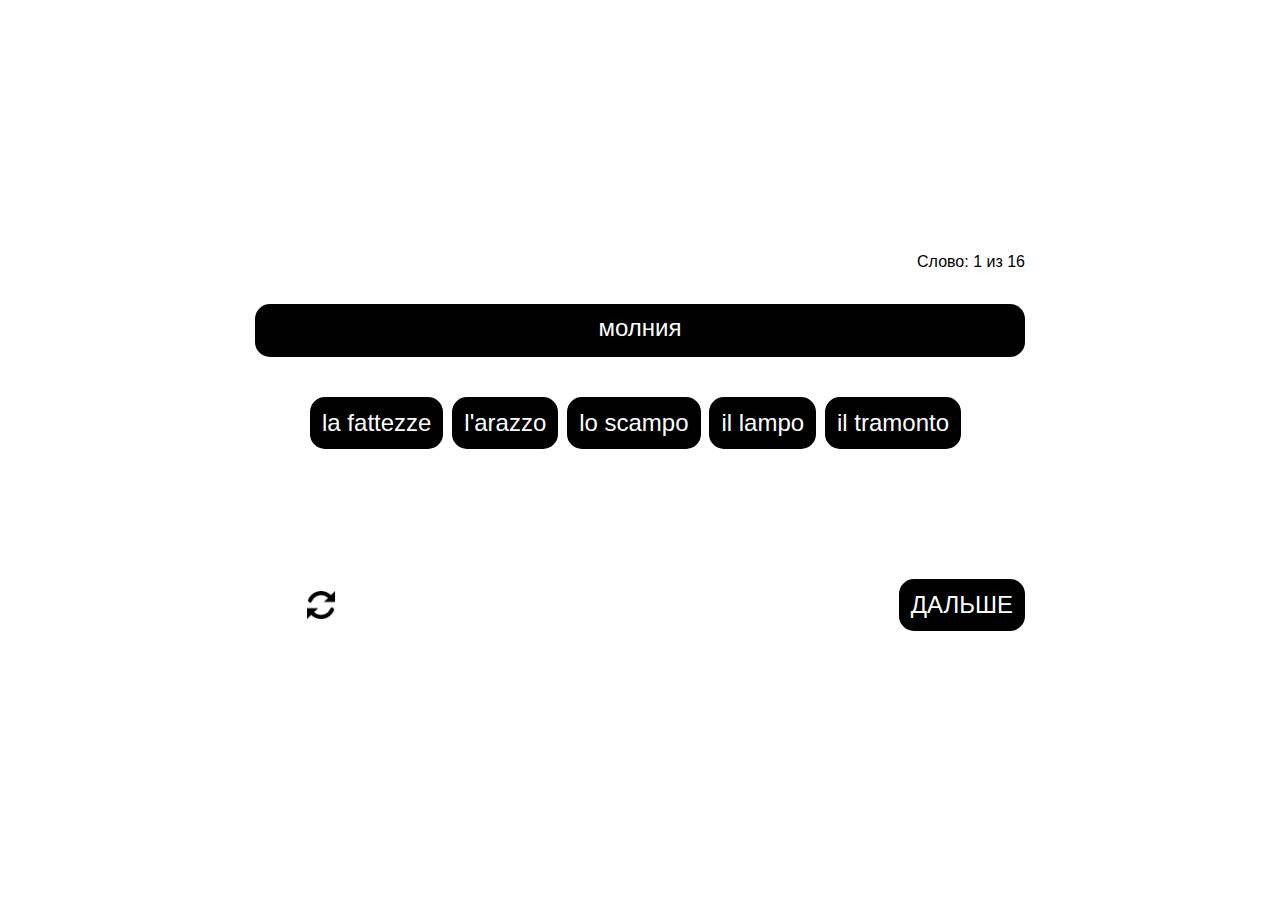
==== index.html @ 8bb2e7aa "first" ====
<!DOCTYPE html>
<html lang="ru">
<head>
	<meta charset="UTF-8">
	<meta name="viewport" content="width=device-width, initial-scale=1.0">
	<meta http-equiv="X-UA-Compatible" content="ie=edge">
	<link rel="apple-touch-icon" sizes="180x180" href="apple-touch-icon.png">
	<link rel="icon" type="image/png" sizes="32x32" href="favicon-32x32.png">
	<link rel="icon" type="image/png" sizes="16x16" href="favicon-16x16.png">

	<link rel="icon" type="image/png" sizes="192x192" href="/android-chrome-192x192.png">
	<link rel="icon" type="image/png" sizes="512x512" href="/android-chrome-512x512.png">

	<meta name="theme-color" content="#ffffff">
	
	<!-- <link rel="manifest" href="/site.webmanifest"> -->
	<title>Немецкие слова - тренажёр</title>
</head>

<link href="style.css" rel="stylesheet">
	<body>

		<div class="container">
			<div class="expression-number"></div>
			<div class="question">
			</div>
			<div class="preposition"></div>
			
			<div class="answers">
			</div>
			<div class="checking checking-incorrect hidden">Неверно. Выберите заново</div>
			<div class="checking checking-correct hidden">Верно. Можно продолжать</div>
			<div class="buttons-wrapper">
				<div class="reload-btn" onclick="location.reload()">Начать заново</div>
				<button class="nextButton">Дальше</button>
			</div>
			
		</div>
			
<script src="https://code.jquery.com/jquery-1.8.3.js"></script>
<script src="main.js"></script>


	</body>
	

</html>
---- style.css ----
* {
  box-sizing: border-box;
}

body {
  margin: 0;
  font-size: 16px;
  line-height: 24px;
  color: black;
  font-family: Arial, sans-serif;
  background-color: #ffffff;
  height: 100vh;
  display: flex;
}
button {
  border: none;
  outline: none;
}

.container {
  margin: auto;
  max-width: 800px;
  width: 100%;
  min-height: 400px;
 
  padding-left: 15px;
  padding-right: 15px;

  position: relative;
}

h2 {
  font-size: 45px;
  line-height: 45px;
  color: #000;
  font-weight: 500;
  font-family: PTSans, Arial, sans-serif;
}
h3 {
  font-size: 18px;
  line-height: 30px;
  color: #000;
  font-weight: 500;
  font-family: PTSans, Arial, sans-serif;
}

.question, 
button, 
.nextButton,
.number,
.reload-btn {
  border: 2px solid black;
  color: white;
  background-color: black;
  border-radius: 15px;
  padding: 10px;
}

.nextButton:hover {
  transition: all .25s ease-in;
  color: #000;
  background-color: #fff;
}

.nextButton {
  text-transform: uppercase;
}

.question {
  display: block;
  /* max-width: 800px; */
  width: 100%;
  font-size: 24px;
  text-align: center;
  /* vertical-align: middle; */
  margin: 0 auto;
  margin-top: 30px;
  padding: 10px;
  padding-bottom: 15px;
}

.answers {
  display: block;
  margin-top: 40px;
  text-align: center;
}

button {
  font-size: 24px;
  text-align: center;
  padding: 10px;
}

.buttons-wrapper {
  display: flex;
  justify-content: space-between;
  margin-top: 130px;
}

.nextButton {
  display: block;
  font-size: 24px;
  text-align: center;
  padding: 10px;
  /* margin-top: 80px; */
  margin-right: 0;
  margin-left: auto;
  /* margin-left: 1100px; */
}
.reload-btn {
  border: 2px solid transparent;
  background-image: url('reload.png');
  background-repeat: no-repeat;
  background-position: center;
  object-fit: cover;
  background-color: #fff;
  color: transparent;
  background-size: 25%;
  transition: all .25s ease-in;
}

.reload-btn:hover {
  cursor: pointer;
  transition: all .25s ease-in;
  background-color: #fff;
  background-image: none;
  /* color: #000; */
  color: lightslategray;
}

.checking {
  width: calc(100% - 30px);
  border-radius: 10px;
  padding: 5px 20px;
  color: #ffffff;
  position: absolute;
  bottom: 80px;
  left: 15px;
}

.checking-incorrect {
  background-color: lightpink;
}
.checking-correct {
  background-color: lightgreen;
}

.expression-number {
  text-align: right;
}

.hidden {
  display: none;
}
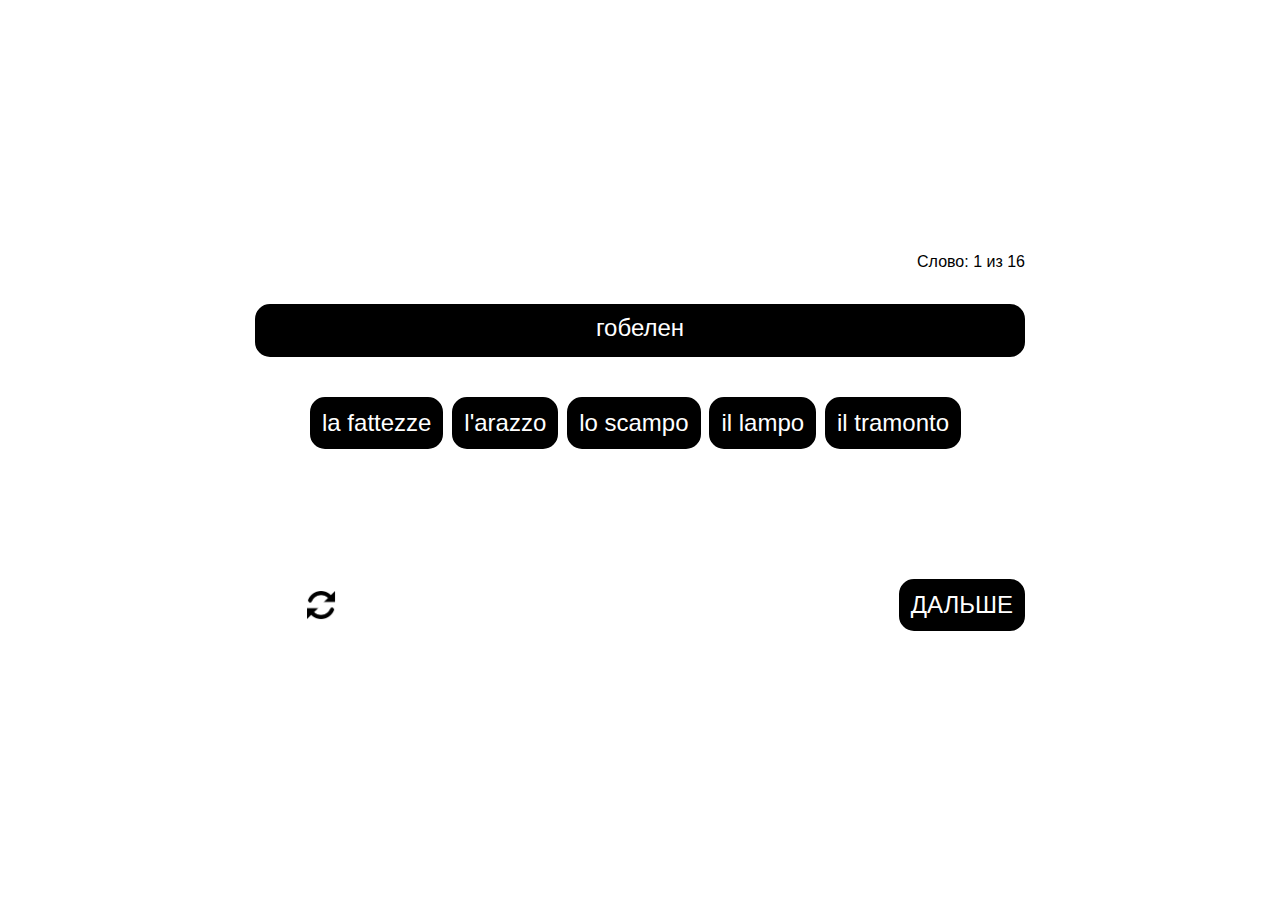
==== commit deb6aca6: "Corrections" ====
--- a/index.html
+++ b/index.html
@@ -14,7 +14,7 @@
 	<meta name="theme-color" content="#ffffff">
 	
 	<!-- <link rel="manifest" href="/site.webmanifest"> -->
-	<title>Немецкие слова - тренажёр</title>
+	<title>Итальянские слова - тренажёр</title>
 </head>
 
 <link href="style.css" rel="stylesheet">
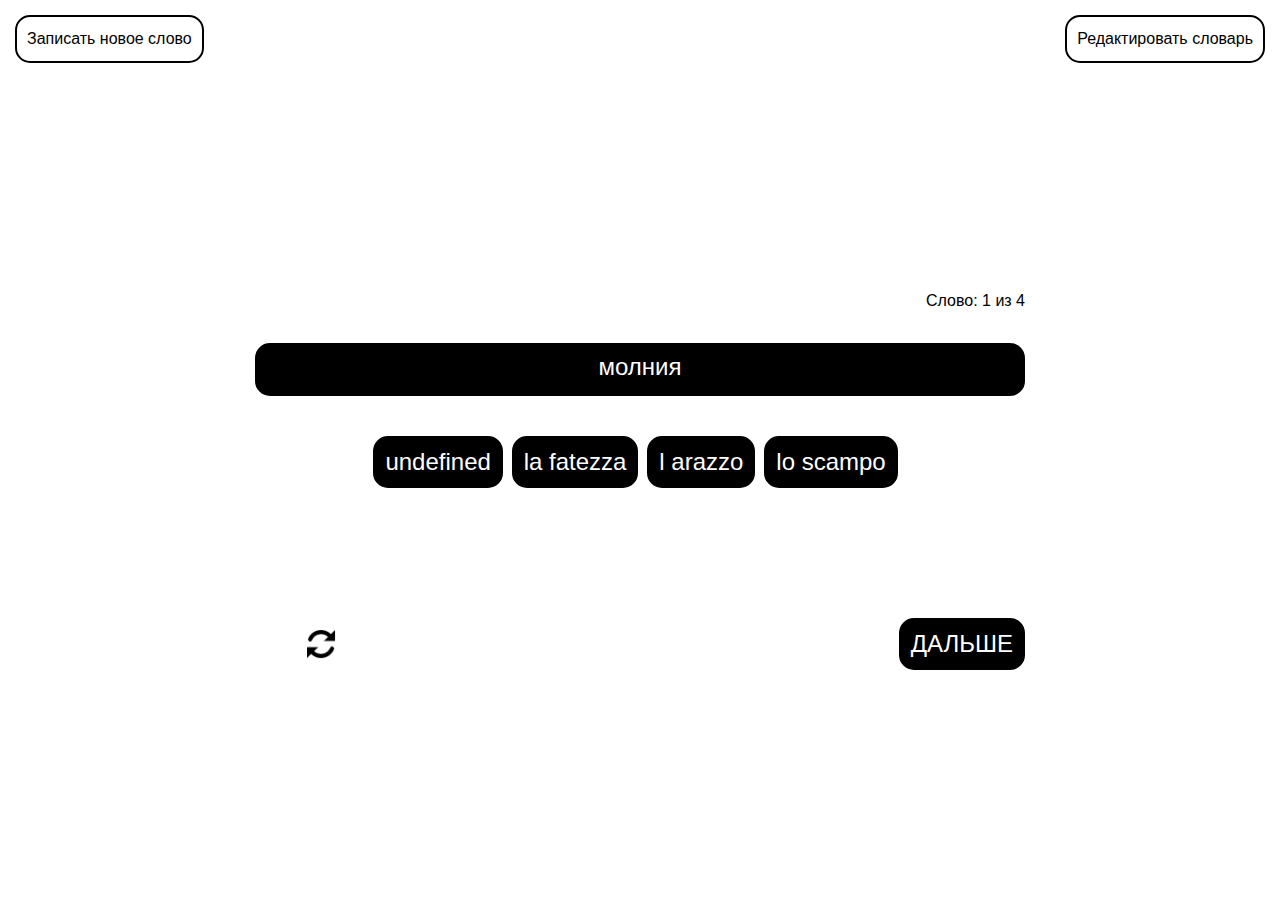
==== commit 9aaed2c4: "New logic" ====
--- a/index.html
+++ b/index.html
@@ -13,13 +13,15 @@
 
 	<meta name="theme-color" content="#ffffff">
 	
-	<!-- <link rel="manifest" href="/site.webmanifest"> -->
 	<title>Итальянские слова - тренажёр</title>
 </head>
 
-<link href="style.css" rel="stylesheet">
+<link href="css/style.css" rel="stylesheet">
 	<body>
-
+		<div class="links-wrapper">
+			<a class="new-words-link" a href="form.html">Записать новое слово</a>
+			<a class="new-words-link" a href="dictionary.html">Редактировать словарь</a>
+		</div>
 		<div class="container">
 			<div class="expression-number"></div>
 			<div class="question">
@@ -36,12 +38,8 @@
 			</div>
 			
 		</div>
-			
-<script src="https://code.jquery.com/jquery-1.8.3.js"></script>
-<script src="main.js"></script>
-
-
+	
+	<script src="js/model.js"></script>
+	<script src="js/main.js"></script>
 	</body>
-	
-
 </html>
--- a/css/style.css
+++ b/css/style.css
@@ -0,0 +1,182 @@
+* {
+  box-sizing: border-box;
+}
+
+body {
+  margin: 0;
+  font-size: 16px;
+  line-height: 24px;
+  color: black;
+  font-family: Arial, sans-serif;
+  background-color: #ffffff;
+  height: 100vh;
+  display: flex;
+  flex-direction: column;
+}
+button {
+  border: none;
+  outline: none;
+}
+
+.container {
+  margin: auto;
+  max-width: 800px;
+  width: 100%;
+  min-height: 400px;
+ 
+  padding-left: 15px;
+  padding-right: 15px;
+
+  position: relative;
+}
+
+h2 {
+  font-size: 45px;
+  line-height: 45px;
+  color: #000;
+  font-weight: 500;
+  font-family: PTSans, Arial, sans-serif;
+}
+h3 {
+  font-size: 18px;
+  line-height: 30px;
+  color: #000;
+  font-weight: 500;
+  font-family: PTSans, Arial, sans-serif;
+}
+
+.question, 
+button, 
+.nextButton,
+.number,
+.reload-btn,
+.delete-btn {
+  border: 2px solid black;
+  color: white;
+  background-color: black;
+  border-radius: 15px;
+  padding: 10px;
+}
+
+.delete-btn:hover, .nextButton:hover {
+  transition: all .25s ease-in;
+  color: #000;
+  background-color: #fff;
+}
+
+.nextButton {
+  text-transform: uppercase;
+}
+
+.question {
+  display: block;
+  /* max-width: 800px; */
+  width: 100%;
+  font-size: 24px;
+  text-align: center;
+  /* vertical-align: middle; */
+  margin: 0 auto;
+  margin-top: 30px;
+  padding: 10px;
+  padding-bottom: 15px;
+}
+
+.answers {
+  display: block;
+  margin-top: 40px;
+  text-align: center;
+}
+
+button {
+  font-size: 24px;
+  text-align: center;
+  padding: 10px;
+}
+
+.buttons-wrapper {
+  display: flex;
+  justify-content: space-between;
+  margin-top: 130px;
+}
+
+.nextButton {
+  display: block;
+  font-size: 24px;
+  text-align: center;
+  padding: 10px;
+  /* margin-top: 80px; */
+  margin-right: 0;
+  margin-left: auto;
+  /* margin-left: 1100px; */
+}
+.reload-btn {
+  border: 2px solid transparent;
+  background-image: url('../reload.png');
+  background-repeat: no-repeat;
+  background-position: center;
+  object-fit: cover;
+  background-color: #fff;
+  color: transparent;
+  background-size: 25%;
+  transition: all .25s ease-in;
+}
+
+.reload-btn:hover {
+  cursor: pointer;
+  transition: all .25s ease-in;
+  background-color: #fff;
+  background-image: none;
+  /* color: #000; */
+  color: lightslategray;
+}
+
+.checking {
+  width: calc(100% - 30px);
+  border-radius: 10px;
+  padding: 5px 20px;
+  color: #ffffff;
+  position: absolute;
+  bottom: 80px;
+  left: 15px;
+}
+
+.checking-incorrect {
+  background-color: lightpink;
+}
+.checking-correct {
+  background-color: lightgreen;
+}
+
+.expression-number {
+  text-align: right;
+}
+
+.hidden {
+  display: none;
+}
+
+.links-wrapper {
+  margin: 15px;
+  display: flex;
+  justify-content: space-between;
+}
+
+.new-words-link {
+  border: 2px solid black;
+  color: #000;
+  background-color: #fff;
+  border-radius: 15px;
+  padding: 10px;
+  text-decoration: none;
+}
+
+.new-words-link:hover {
+  color: white;
+  background-color: black;
+  transition: all .25s ease-in;
+  text-decoration: none;
+}
+
+table {
+  font-size: 24px;
+}